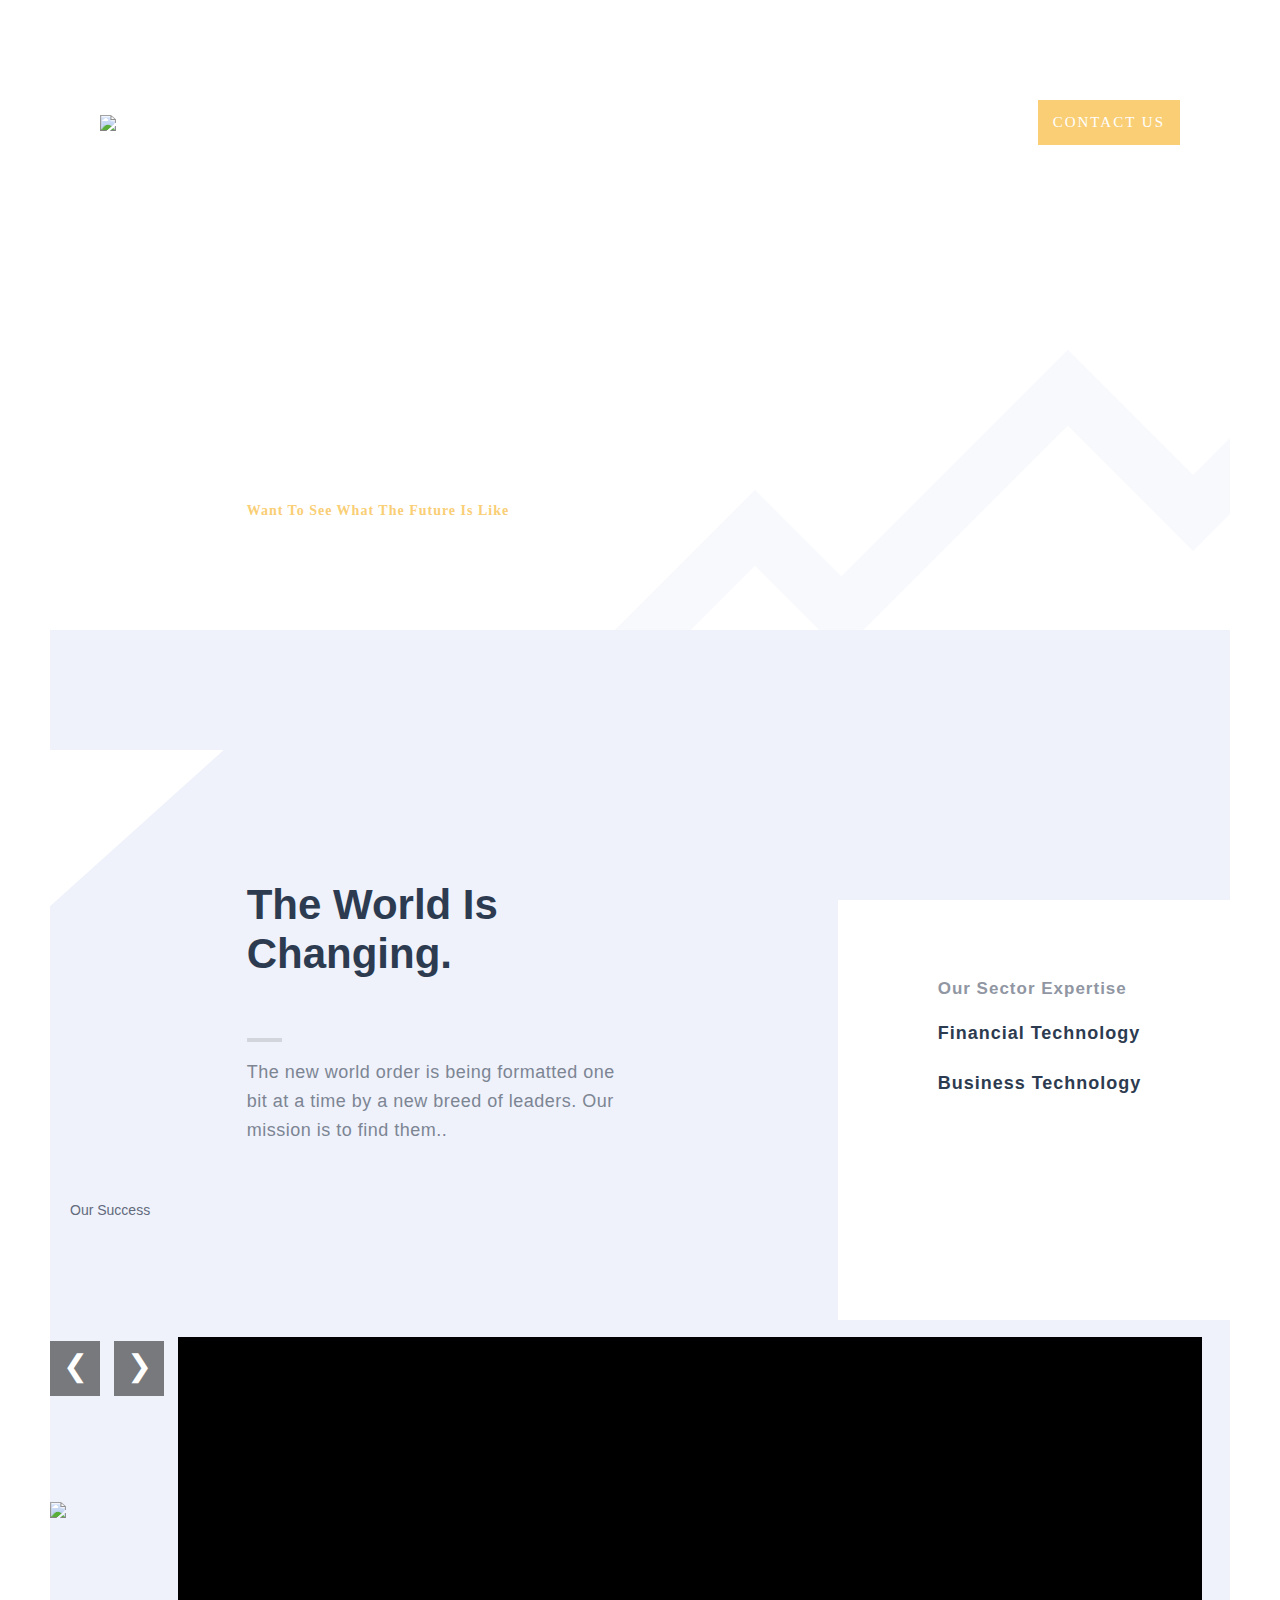
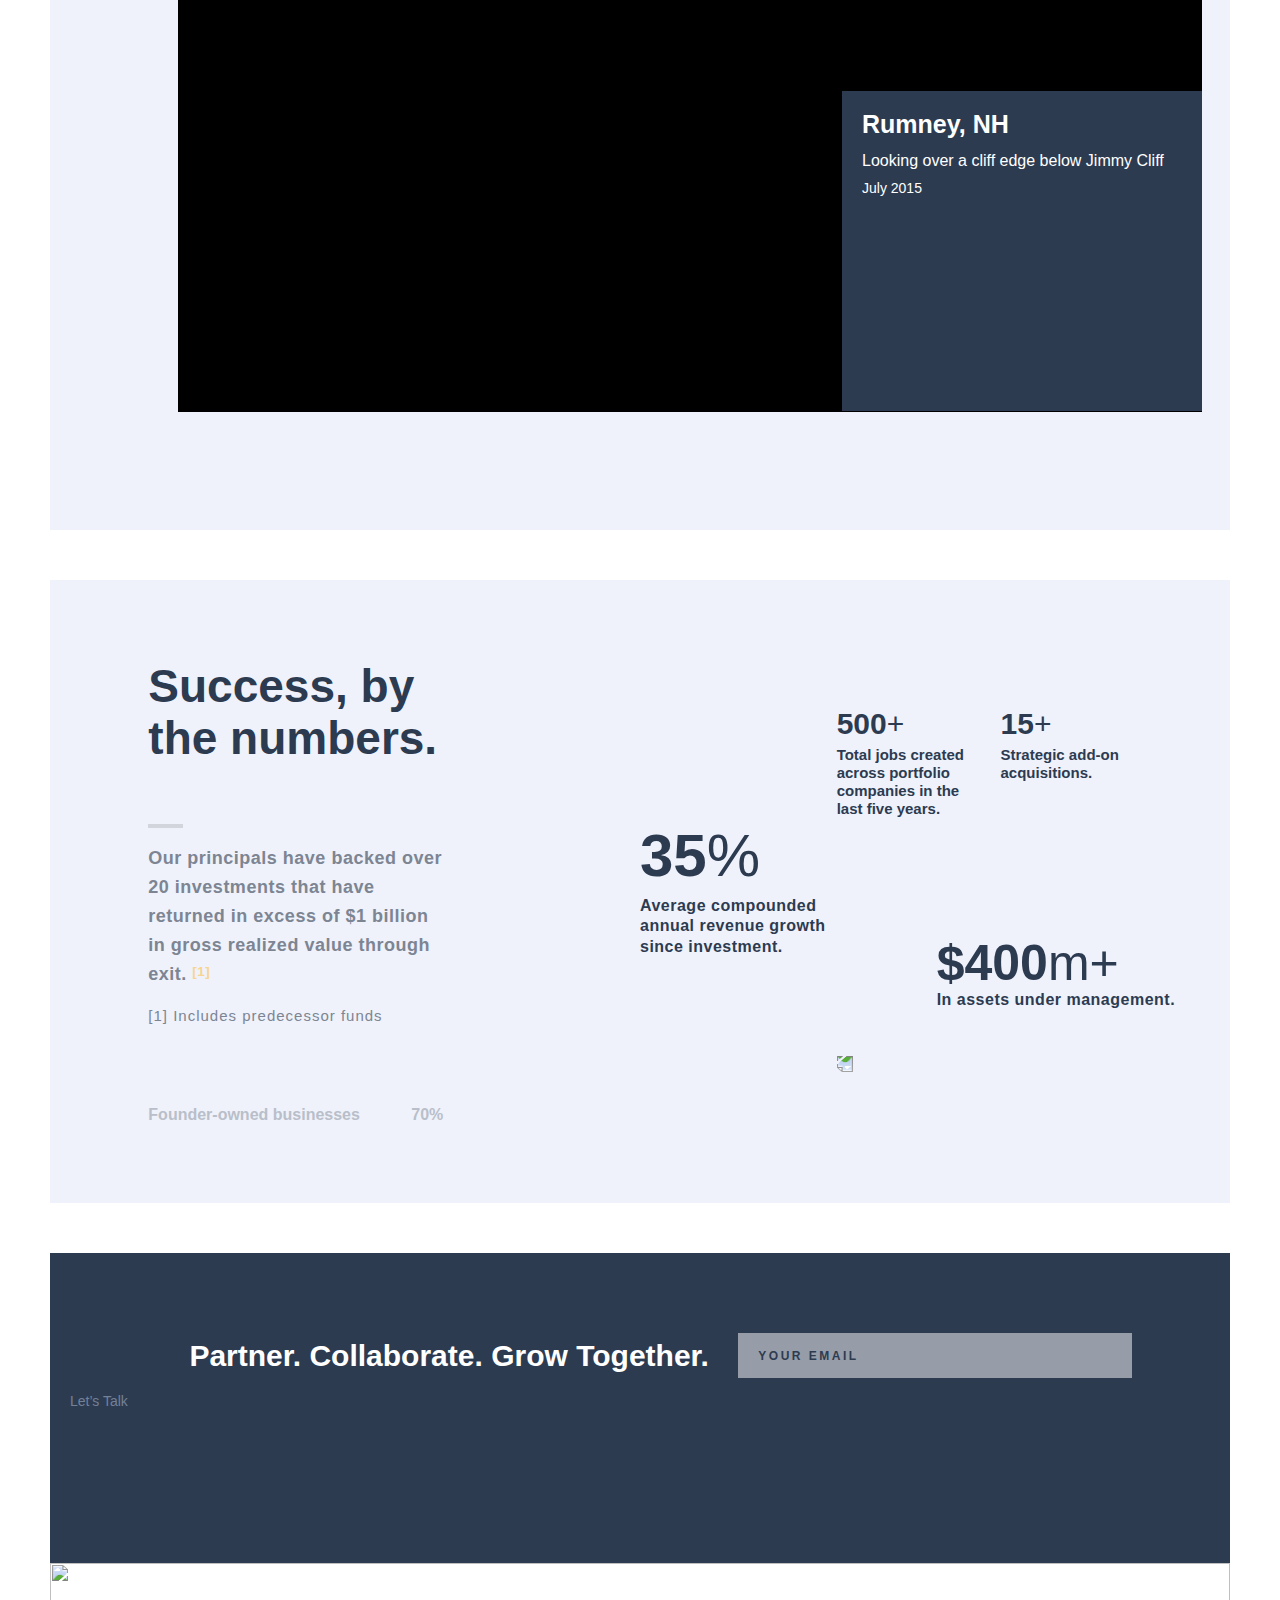
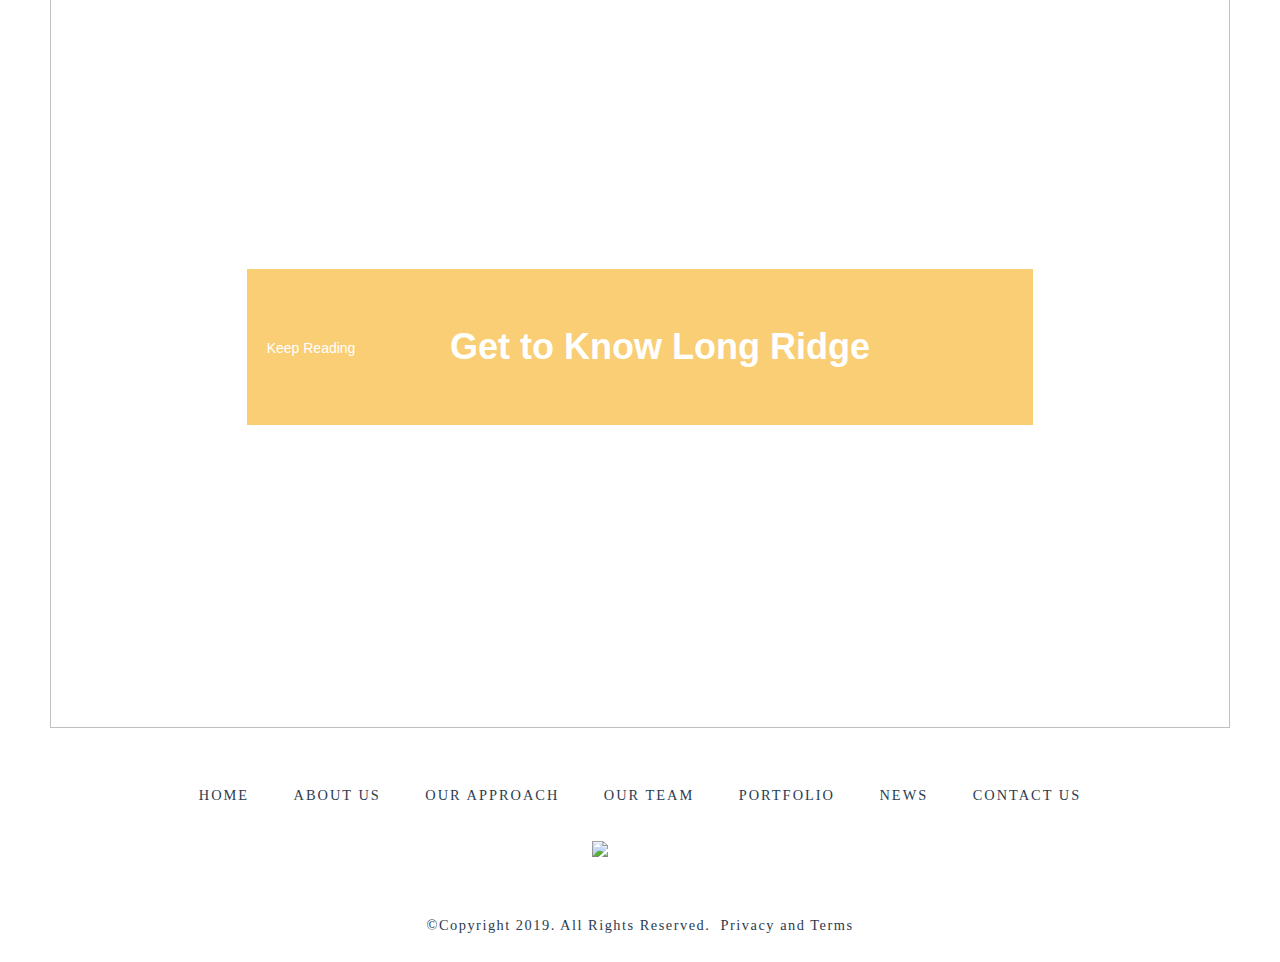
==== Home/index.html @ 341d9939 "initial commit" ====
<!DOCTYPE html>

<html lang="en-US">
   <head>
     
      <!-- <script type="text/javascript" async="" src="linkid.js"></script>
      <script type="text/javascript" async="" src="analytics.js"></script>
      <script async="" src="javascript5.js"></script> -->
     
      <title>Building The New World | GZI Holdingsss</title>
      
            <link rel="stylesheet" href="fonts.css">
      <link rel="stylesheet" href="new 1.css" media="all">
      <script src="https://code.jquery.com/jquery-2.1.4.min.js"></script>
    <script src="vGallery.js"></script>
      <link rel="icon" href="Images/gzi _golden_png _icon.png" type="image/x-icon"/>
      <!-- <script src="javascript4.js"></script>  -->
      </head>
   <body >
     
             <div class="canvas-wrapper">
         <div class="barba-progress" style="width: 0px;"></div>
         <header id="masthead" class="site-header" role="banner">
            <div class="nav-wrapper grid-container full">
               <div class="grid-x align-middle top-nav">
                  <div class="cell shrink">
                        <div class="gzilogo" ><a href="index.html"> <img src="Images/gzi _golden_png _icon.png" ></a></div>
                  </div>
                  <div class="cell auto hide-for-large">
                     <nav class="mobile-navigation" role="navigation">
                        <a data-takeover="nav_takeover" class="mobile-menu-icon no-barba toggle-takeover">
                           <div class="burg">
                            </div>
                        </a>
                     </nav>
                  </div>
                  <div class="cell auto end show-for-large">
                     <nav class="main-navigation navigation right" role="navigation">
                        <ul class="dropdown menu" data-dropdown-menu="" role="menubar" data-e="5mat1e-e">
                           <li id="menu-item-32" class="menu-item menu-item-type-post_type menu-item-object-page menu-item-has-children menu-item-32 is-dropdown-submenu-parent opens-right" role="menuitem" 
                           aria-haspopup="true" aria-label="About Us">
                              <a href="../About_us/About us.html">About Us</a>
                              <ul class="sub-menu submenu is-dropdown-submenu first-sub vertical" data-submenu="" role="menu">
                                 <li id="menu-item-33" class="menu-item menu-item-type-custom menu-item-object-custom menu-item-33 is-submenu-item is-dropdown-submenu-item" role="menuitem">
                                    <a href="../About_us/About us.html#overview">Firm Overview</a></li>
                                 <li id="menu-item-652" class="menu-item menu-item-type-custom menu-item-object-custom menu-item-652 is-submenu-item is-dropdown-submenu-item" role="menuitem">
                                    <a href="../About_us/About us.html#our-culture">Our Culture</a></li>
                              </ul>
                           </li>
                           <li id="menu-item-31" class="menu-item menu-item-type-post_type menu-item-object-page menu-item-has-children menu-item-31 is-dropdown-submenu-parent opens-right" role="menuitem" aria-haspopup="true" aria-label="Our Approach">
                              <a href="../Our Approach/Our approach.html">Our Approach</a>
                              <ul class="sub-menu submenu is-dropdown-submenu first-sub vertical" data-submenu="" role="menu">
                                 <li id="menu-item-34" class="menu-item menu-item-type-custom menu-item-object-custom menu-item-34 is-submenu-item is-dropdown-submenu-item" role="menuitem">
                                    <a href="../Our Approach/Our approach.html#what-we-do">What We Do</a></li>
                                 <li id="menu-item-35" class="menu-item menu-item-type-custom menu-item-object-custom menu-item-35 is-submenu-item is-dropdown-submenu-item" role="menuitem">
                                    <a href="../Our Approach/Our approach.html#our-sectors">Our Sectors</a></li>
                                 <li id="menu-item-36" class="menu-item menu-item-type-custom menu-item-object-custom menu-item-36 is-submenu-item is-dropdown-submenu-item" role="menuitem">
                                    <a href="../Our Approach/Our approach.html#our-investment-focus">Investment Focus</a></li>
                              </ul>
                           </li>
                           <li id="menu-item-30" class="menu-item menu-item-type-post_type menu-item-object-page menu-item-has-children menu-item-30 is-dropdown-submenu-parent opens-right" role="menuitem" aria-haspopup="true" aria-label="Our Team">
                              <a href="../Our Team/our team.html">Our Team</a>
                              <ul class="sub-menu submenu is-dropdown-submenu first-sub vertical" data-submenu="" role="menu">
                                 <li id="menu-item-37" class="menu-item menu-item-type-custom menu-item-object-custom menu-item-37 is-submenu-item is-dropdown-submenu-item" role="menuitem">
                                    <a href="../Our Team/our team.html#investment-team">Investment Team</a></li>
                                 <li id="menu-item-38" class="menu-item menu-item-type-custom menu-item-object-custom menu-item-38 is-submenu-item is-dropdown-submenu-item" role="menuitem">
                                    <a href="../Our Team/our team.html#industry-advisors">Industry Advisors</a></li>
                              </ul>
                           </li>
                           <li id="menu-item-29" class="menu-item menu-item-type-post_type menu-item-object-page menu-item-29" role="menuitem">
                              <a href="../Portfolio/portfolio.html">Portfolio</a></li>
                           <li id="menu-item-28" class="menu-item menu-item-type-post_type menu-item-object-page menu-item-28" role="menuitem">
                              <a href="../News/news.html">News</a></li>
                           <li id="menu-item-41" class="menu-item menu-item-type-post_type menu-item-object-page menu-item-41" role="menuitem">
                              <a href="../Contact_us/Contact us.html">Contact Us</a></li>
                        </ul>
                     </nav>
                  </div>
               </div>
            </div>
         </header>
         <div id="nav_takeover" class="nav-takeover takeover takeover-fade">
            <section class="takeover-content">
               <div class="top-header-container">
                  <div class="cell shrink">
                        <div class="logo"><a href="index.html"> <img src="Images/gzi _golden_png _icon.png" ></a></div>
                  </div>
                  <div class="shrink small-6 hide-for-large">
                     <nav class="mobile-navigation" role="navigation">
                        <a data-takeover="nav_takeover" class="mobile-menu-icon no-barba toggle-takeover">
                           <div class="burg"><span></span></div>
                        </a>
                     </nav>
                  </div>
               </div>
               <div class="grid-container full">
                  <div class="grid-x">
                     <div class="small-12 cell">
                        <ul class="mobile-menu">
                           <li class="menu-item menu-item-type-post_type menu-item-object-page menu-item-has-children menu-item-32" 
                           style="visibility: inherit; opacity: 1; transform: matrix(1, 0, 0, 1, 0, 0);">
                           <a href="../About_us/About us.html">About Us</a></li>
                           <li class="menu-item menu-item-type-post_type menu-item-object-page menu-item-has-children menu-item-31" 
                           style="visibility: inherit; opacity: 1; transform: matrix(1, 0, 0, 1, 0, 0);">
                           <a href="../Our Approach/Our approach.html">Our Approach</a></li>
                           <li class="menu-item menu-item-type-post_type menu-item-object-page menu-item-has-children menu-item-30"
                            style="visibility: inherit; opacity: 1; transform: matrix(1, 0, 0, 1, 0, 0);">
                            <a href="../Our Team/our team.html">Our Team</a></li>
                           <li class="menu-item menu-item-type-post_type menu-item-object-page menu-item-29"
                            style="visibility: inherit; opacity: 1; transform: matrix(1, 0, 0, 1, 0, 0);">
                              <a href="../Portfolio/portfolio.html">Portfolio</a></li>
                           <li class="menu-item menu-item-type-post_type menu-item-object-page menu-item-28" 
                           style="visibility: inherit; opacity: 1; transform: matrix(1, 0, 0, 1, 0, 0);">
                           <a href="../News/news.html">News</a></li>
                           <li class="menu-item menu-item-type-post_type menu-item-object-page menu-item-41" 
                           style="visibility: inherit; opacity: 1; transform: matrix(1, 0, 0, 1, 0, 0);">
                           <a href="../Contact_us/Contact us.html">Contact Us</a></li>
                        </ul>
                     </div>
                  </div>
               </div>
            </section>
         </div>
         <div class="scrolled-nav">
            <div class="nav-wrapper grid-container full">
               <div class="grid-x align-middle top-nav">
                  <div class="cell shrink">
                        <div class="gzi_goldlogo"><a href="index.html"> <img src="Images/gzi _golden_png _icon.png" ></a></div>
                  </div>
                  <div class="cell auto hide-for-large">
                     <nav class="mobile-navigation" role="navigation">
                        <a data-takeover="nav_takeover" class="mobile-menu-icon no-barba toggle-takeover">
                           <div class="burg"><span></span></div>
                        </a>
                     </nav>
                  </div>
                  <div class="cell auto end show-for-large">
                     <nav class="main-navigation navigation right" role="navigation">
                        <ul class="dropdown menu" data-dropdown-menu="" role="menubar" data-e="wc1anz-e">
                           <li class="menu-item menu-item-type-post_type menu-item-object-page menu-item-has-children menu-item-32 is-dropdown-submenu-parent opens-right" role="menuitem"
                            aria-haspopup="true" aria-label="About Us">
                              <a href="../About_us/About us.html">About Us</a>
                              <ul class="sub-menu submenu is-dropdown-submenu first-sub vertical" data-submenu="" role="menu">
                                 <li class="menu-item menu-item-type-custom menu-item-object-custom menu-item-33 is-submenu-item is-dropdown-submenu-item" 
                                 role="menuitem"><a href="../About_us/About us.html#overview">Firm Overview</a></li>
                                 <li class="menu-item menu-item-type-custom menu-item-object-custom menu-item-652 is-submenu-item is-dropdown-submenu-item" 
                                 role="menuitem"><a href="../About_us/About us.html#our-culture">Our Culture</a></li>
                              </ul>
                           </li>
                           <li class="menu-item menu-item-type-post_type menu-item-object-page menu-item-has-children menu-item-31 is-dropdown-submenu-parent opens-right" 
                           role="menuitem" aria-haspopup="true" aria-label="Our Approach">
                              <a href="../Our Approach/Our approach.html">Our Approach</a>
                              <ul class="sub-menu submenu is-dropdown-submenu first-sub vertical" data-submenu="" role="menu">
                                 <li class="menu-item menu-item-type-custom menu-item-object-custom menu-item-34 is-submenu-item is-dropdown-submenu-item" 
                                 role="menuitem"><a href="../Our Approach/Our approach.html#what-we-do">What We Do</a></li>
                                 <li class="menu-item menu-item-type-custom menu-item-object-custom menu-item-35 is-submenu-item is-dropdown-submenu-item" 
                                 role="menuitem"><a href="../Our Approach/Our approach.html#our-sectors">Our Sectors</a></li>
                                 <li class="menu-item menu-item-type-custom menu-item-object-custom menu-item-36 is-submenu-item is-dropdown-submenu-item" 
                                 role="menuitem"><a href="../Our Approach/Our approach.html#our-investment-focus">Investment Focus</a></li>
                              </ul>
                           </li>
                           <li class="menu-item menu-item-type-post_type menu-item-object-page menu-item-has-children menu-item-30 is-dropdown-submenu-parent opens-right" role="menuitem" aria-haspopup="true" aria-label="Our Team">
                              <a href="../Our Team/our team.html">Our Team</a>
                              <ul class="sub-menu submenu is-dropdown-submenu first-sub vertical" data-submenu="" role="menu">
                                 <li class="menu-item menu-item-type-custom menu-item-object-custom menu-item-37 is-submenu-item is-dropdown-submenu-item"
                                  role="menuitem"><a href="../Our Team/our team.html#investment-team">Investment Team</a></li>
                                 <li class="menu-item menu-item-type-custom menu-item-object-custom menu-item-38 is-submenu-item is-dropdown-submenu-item" 
                                 role="menuitem"><a href="../Our Team/our team.html#industry-advisors">Industry Advisors</a></li>
                              </ul>
                           </li>
                           <li class="menu-item menu-item-type-post_type menu-item-object-page menu-item-29"
                            role="menuitem"><a href="../Portfolio/portfolio.html">Portfolio</a></li>
                           <li class="menu-item menu-item-type-post_type menu-item-object-page menu-item-28"
                            role="menuitem"><a href="../News/news.html">News</a></li>
                           <li class="menu-item menu-item-type-post_type menu-item-object-page menu-item-41"
                            role="menuitem"><a href="../Contact_us/Contact us.html">Contact Us</a></li>
                        </ul>
                     </nav>
                  </div>
               </div>
            </div>
         </div>
        
         <div id="barba-wrapper" aria-live="polite">
            <div class="barba-container " id="has-barba">
               <div id="body" data-classes="home page-template page-template-template-home page-template-template-home-php page page-id-2" data-edit-label="" data-edit-href=""></div>
               <div class="wrapper" id="content">
                  <main role="main">
                     <section class="home-aspot loaded">
                        <div class="parallax2 home-bg-image b-lazy b-loaded" ></div>
                         
                        <!-- <div class="fade-mountain-bottom"></div> -->
                        <div id="scene_01_line" class="wow fadeIn" style="visibility: visible; animation-name: fadeIn;">
                           <svg id="lr_line_svg" data-name="lr_line_svg" xmlns="http://www.w3.org/2000/svg"
                            viewBox="0 0 975.44 598.73">
                              <path id="scene_01_line_path" style="fill: none; stroke: rgb(239, 242, 251); stroke-width: 60; stroke-miterlimit: 10; stroke-dasharray: 1299.49px; stroke-dashoffset: 0px;" d="M 28.28 570.45 385.49 213.25 481.99 309.75 735.16 56.57 875.21 196.61 947.16 124.65"></path>
                           </svg>
                        </div>
                        <div class="grid-container full">
                           <div class="container grid-x align-middle">
                              <div class="cell small-12 medium-8 large-6 xxlarge-5 medium-offset-2">
                                 <div class="text-container">
                                    <h1 class="h1" data-transition="fadeInLeft">The Nation State Will Not Survive The 21st Century</h1>
                                    <div class="details" data-transition="fadeInLeft" data-wow-delay="0.15s"></div>
                                    <a href="#" class="link wow fadeInLeft" data-wow-delay="0.35s"
                                     style="visibility: visible; animation-delay: 0.35s; animation-name: fadeInLeft;">
                                     Want To See What The Future Is Like<span>
                                        <i class="fa fa-arrow-right" style="width:20px"></i>
                                       </span></a>
                                 </div>
                              </div>
                           </div>
                        </div>
                     </section>
                     <section class="home-our-success">
                        <div class="grid-container full">
                           <div class="container grid-x">
                              <div class="color-light"></div>
                              <div class="color-dark">
                                 <span class="loaded">
                                 </span>
                              </div>
                              <div class="cell small-12 xmedium-6 xmedium-offset-1 large-6 large-offset-2 text-container">
                                 <div class="title"> The World Is <br>Changing.</div>
                                 <div class="details">
                                    <p>The new world order is being formatted one bit at a time by a new breed of leaders. Our mission is to find them..</p>
                                 </div>
                              </div>
                              <div class="cell small-10 medium-8 xmedium-5 large-4 our-sectors-container">
                                 <div class="sidebar">
                                    <div class="heading-title">Our Sector Expertise</div>

                                    <button class="accordion customHeading">Financial Technology</button>
<div class="panel">
  <p style="margin-left: 4rem">Banking <br>
   Capital Markets<br>
   CFO-suite tools<br>
   Insurance<br>
   Payments<br>
   Real Estate<br>
   Specialty Finance<br>
   Wealth Management</p>
</div>

<button class="accordion customHeading">Business Technology</button>
<div class="panel">
  <p style="margin-left: 4rem">Governance Risk & Compliance <br>
   Data & Analytics<br>
   Enterprise Software<br></p>
</div>

                                   
                                 </div>
                              </div>
                              <div class="section-heading gray">Our Success</div>
                           </div>
                        </div>


                      

                        <!-- <script src="js/jssor.slider.min.js" type="text/javascript"></script>
    <script type="text/javascript">
        jssor_1_slider_init = function() {

            var jssor_1_SlideshowTransitions = [
              {$Duration:1200,x:-0.3,$During:{$Left:[0.3,0.7]},$Easing:{$Left:$Jease$.$InCubic,$Opacity:$Jease$.$Linear},$Opacity:2},
              {$Duration:1200,x:0.3,$SlideOut:true,$Easing:{$Left:$Jease$.$InCubic,$Opacity:$Jease$.$Linear},$Opacity:2}
            ];

            var jssor_1_options = {
              $AutoPlay: 1,
              $SlideshowOptions: {
                $Class: $JssorSlideshowRunner$,
                $Transitions: jssor_1_SlideshowTransitions,
                $TransitionsOrder: 1
              },
              $ArrowNavigatorOptions: {
                $Class: $JssorArrowNavigator$
              },
              
            };

            var jssor_1_slider = new $JssorSlider$("jssor_1", jssor_1_options); -->

            <!-- /*#region responsive code begin*/

            var MAX_WIDTH = 1024;

            function ScaleSlider() {
                var containerElement = jssor_1_slider.$Elmt.parentNode;
                var containerWidth = containerElement.clientWidth;

                if (containerWidth) {

                    var expectedWidth = Math.min(MAX_WIDTH || containerWidth, containerWidth);

                    jssor_1_slider.$ScaleWidth(expectedWidth);
                }
                else {
                    window.setTimeout(ScaleSlider, 30);
                }
            }

            ScaleSlider();

            $Jssor$.$AddEvent(window, "load", ScaleSlider);
            $Jssor$.$AddEvent(window, "resize", ScaleSlider);
            $Jssor$.$AddEvent(window, "orientationchange", ScaleSlider);
            /*#endregion responsive code end*/
        };
    </script>
    <style> -->
        <!-- /* jssor slider loading skin spin css */
        .jssorl-009-spin img {
            animation-name: jssorl-009-spin;
            animation-duration: 1.6s;
            animation-iteration-count: infinite;
            animation-timing-function: linear;
        }

        @keyframes jssorl-009-spin {
            from {
                transform: rotate(0deg);
            }

            to {
                transform: rotate(360deg);
            }
        }


        .jssora061 {display:block;position:absolute;cursor:pointer;}
        .jssora061 .a {fill:none;stroke:#fff;stroke-width:360;stroke-linecap:round;}
        .jssora061:hover {opacity:.8;}
        .jssora061.jssora061dn {opacity:.5;}
        .jssora061.jssora061ds {opacity:.3;pointer-events:none;}
    </style>
    <div id="jssor_1" style="position:relative;margin:0 auto;top:0px;left:0px;width:1024px;height:700px;overflow:hidden;visibility:hidden;"> -->
        <!-- Loading Screen -->
        <!-- <div data-u="loading" class="jssorl-009-spin" style="position:absolute;top:0px;left:0px;width:100%;height:100%;text-align:center;background-color:rgba(0,0,0,0.7);">
            <img style="margin-top:-19px;position:relative;top:50%;width:38px;height:700px;" src="../svg/loading/static-svg/spin.svg" />
        </div>
        <div data-u="slides" style="cursor:default;position:relative;top:0px;left:0px;width:1024px;height:700px;overflow:hidden;">
            <div>
                <img data-u="image" src="Images/Sec3Img1.jpg" />
                <div class="card border-success mb-3 customCard">
                  <div class="card-body text-success">
                    
                    <p class="card-text">Portware was my second opportunity to successfully partner with the Long Ridge team. We were fortunate to have our choice of investors, but Long Ridge’s insight, value-add, and approach to partnership made it an easy decision.</p>
                  </div>
                  <div class="card-footer bg-transparent" >Alfred Eskandar, CEO<br/>Portware</div>
                </div>
            </div>
            
            <div>
                <img data-u="image" src="Images/Sec3Img2.jpg" />
                <div class="card border-success mb-3 customCard" >
                  <div class="card-body text-success">
                   
                    <p class="card-text">Our partnership with Long Ridge has been invaluable. Their counsel and analysis have helped us not only to understand our business better, but also to prioritize and unlock new ideas. With their encouragement and focus on the right opportunities, we are achieving exponential growth.</p>
                  </div>
                  <div class="card-footer bg-transparent ">Marques Torbert, CEO<br/>Ametros</div>
                </div>
            </div>
            <div>
                <img data-u="image" src="Images/Sec3Img3.jpg" />
                <div class="card border-success mb-3 customCard" >
                  <div class="card-body text-success">
                  
                    <p class="card-text">Long Ridge has helped to push our understanding of what’s possible for our business. Across a number of dimensions, they have helped us refine our strategy and focus our efforts. We feel like they are absolutely a core part of our team and are completely aligned with our success</p>
                  </div>
                  <div class="card-footer bg-transparent ">Tyler Moeller, Co-Founder &amp; CEO<br/>Broadway Technology</div>
                </div>
            </div>
            <div>
                <img data-u="image" src="Images/Sec3Img3.jpg" />
                <div class="card border-success mb-3 customCard" >
                  <div class="card-body text-success">
                    
                    <p class="card-text">Portware was my second opportunity to successfully partner with the Long Ridge team. We were fortunate to have our choice of investors, but Long Ridge’s insight, value-add, and approach to partnership made it an easy decision.</p>
                  </div>
                  <div class="card-footer bg-transparent" >Alfred Eskandar, CEO<br/>Portware</div>
                </div>
            </div>
            
           
        </div> -->
        <!-- Thumbnail Navigator -->
         <!-- <div data-u="thumbnavigator" style="position:absolute;bottom:0px;left:0px;width:980px;height:50px;color:#FFF;overflow:hidden;cursor:default;background-color:rgba(0,0,0,.5);">
            <div data-u="slides">
                <div data-u="prototype" style="position:absolute;top:0;left:0;width:980px;height:50px;">
                    <div data-u="thumbnailtemplate" style="position:absolute;top:0;left:0;width:100%;height:100%;font-family:verdana;font-weight:normal;line-height:50px;font-size:16px;padding-left:10px;box-sizing:border-box;"></div>
                </div>
            </div> 
        </div> -->
        <!-- Arrow Navigator -->
        <!-- <div data-u="arrowleft" class="jssora061" style="width:55px;height:55px;top:0px !important;left:25px;">
            <svg viewBox="0 0 16000 16000" style="position:absolute;top:0;left:0;width:100%;height:100%;">
                <path class="a" d="M11949,1919L5964.9,7771.7c-127.9,125.5-127.9,329.1,0,454.9L11949,14079"></path>
            </svg>
        </div>
        <div data-u="arrowright" class="jssora061" style="width:55px;height:55px;top:0px !important;right:25px;">
            <svg viewBox="0 0 16000 16000" style="position:absolute;top:0;left:0;width:100%;height:100%;">
                <path class="a" d="M5869,1919l5984.1,5852.7c127.9,125.5,127.9,329.1,0,454.9L5869,14079"></path>
            </svg>
        </div>
    </div>
    <script type="text/javascript">jssor_1_slider_init();</script> -->
                       
                     </section>

               <div class="baseImage">
                  <div class="bi" style="height: 90vh; padding-top: 15%"><img src="https://raw.githubusercontent.com/NvestDNA/gzi/master/Home/Images/Blue-windows.jpg"/></div>
                     <div class="SliderSection">
                        <div id="gallery"></div>
                        
                        <div id="prev"></div>
                        <div id="next"></div>
                        <div id="text"></div>
                       </div>
                     </div>
                       <script>
                        $(document).ready(function() {
                            var vg = new vGallery({
                                gallery: '#gallery',
                                images: [
                                    'https://github.com/NvestDNA/gzi/blob/master/Home/Images/Sec3Img1.jpg',
                                    'images/Sec3Img2.jpg',
                                    'images/Sec3Img3.jpg',
                                     'images/Sec3Img2.jpg'
                                ],
                                bg_color: '#000',
                                pause: false,
                                delay: 10000,
                                contain: 'parent',
                                thumbnails: {
                                    element: '#thumbnails',
                                    images: [
                                        'images/Sec3Img1.jpg',
                                        'images/Sec3Img1.jpg',
                                        'images/thumbs/centralpark.jpg',
                                        'images/thumbs/browncounty.jpg'
                                    ],
                                    captions: [
                                        'Rumney',
                                        'Red River Gorge',
                                        'Central Park',
                                        'Brown County'
                                    ],
                                    buttons: false,
                                    active_color: '#FFF',
                                },
                                text: {
                                    element: '#text',
                                    items: [
                                        '<div class="text_header">Rumney, NH</div>Looking over a cliff edge below Jimmy Cliff<div class="text_small">July 2015</div>',
                                        '<div class="text_header">Red River Gorge, KY</div>The Madness Cave at the Motherlode<div class="text_small">May 2015</div>',
                                        '<div class="text_header">Central Park, NY</div><div class="text_small">July 2015</div>',
                                        '<div class="text_header">Brown County, IN</div>Hesitation Point<div class="text_small">August 2015</div>'
                                    ],
                                },
                                prev: {
                                    element: '#prev',
                                },
                                next: {
                                    element: '#next',
                                },
                                loading: {
                                    image: 'images/loading_white.gif',
                                },
                            });
                            vg.start();
                        });
                        </script>




                     <section class="success-numbers default-margin">
                        <div class="container grid-x align-middle">
                           <div class="left-content cell small-10 small-offset-1 medium-4 medium-offset-1 xlarge-3 xlarge-offset-1">
                              <div class="title wow fadeInLeft" style="visibility: visible; animation-name: none;">Success, by the numbers.</div>
                              <div class="details wow fadeInLeft" data-wow-delay="0.35s" style="visibility: visible; animation-delay: 0.35s; animation-name: none;">
                                 <p>Our principals have backed over 20 investments that have returned in excess of $1 billion in gross realized value through exit.
                                     <a href="#"><sup>[1]</sup></a></p>
                                 <div id="footnote" class="footnote">[1] Includes predecessor funds</div>
                              </div>
                              <div class="slider-container">
                                 <div class="title">
                                    Founder-owned businesses
                                    <div class="percent">70%</div>
                                 </div>
                                 <!-- <div class="progress">
                                    <div class="progress-bar" role="progressbar" style="width: 75%" aria-valuenow="75" aria-valuemin="0" aria-valuemax="100"></div>
                                  </div> -->
                                 <!-- <div class="bottom-slider wow" style="visibility: visible; animation-name: none;">
                                    <span style="width: 70%"></span></div> -->
                              </div>
                           </div>
                           <div class="mid-content cell small-11 medium-2 medium-offset-1 xlarge-2 xlarge-offset-2">
                              <div class="percent wow fadeInLeft" style="visibility: visible; animation-name: none;">35<span>%</span></div>
                              <div class="details wow fadeInLeft" data-wow-delay="0.35s" style="visibility: visible; animation-delay: 0.35s; animation-name: none;">Average compounded annual revenue growth since investment.</div>
                           </div>
                           <div class="right-content cell small-10 small-offset-1 medium-6 medium-offset-1 large-4 large-offset-0">
                              <div class="grid-x">
                                 <div class="mid-content cell small-12">
                                    <div class="percent wow fadeInLeft animated" style="visibility: visible; animation-name: fadeInLeft;">35<span>%</span></div>
                                    <div class="details wow fadeInLeft animated" data-wow-delay="0.35s" style="visibility: visible; animation-delay: 0.35s; animation-name: fadeInLeft;">Average compounded annual revenue growth since investment.</div>
                                 </div>
                                 <div class="top cell small-12 medium-6 large-5">
                                    <div class="percent wow fadeInLeft" style="visibility: visible; animation-name: none;">500<span>+</span></div>
                                    <div class="details wow fadeInLeft" data-wow-delay="0.35s" style="visibility: visible; animation-delay: 0.35s; animation-name: none;">Total jobs created across portfolio companies in the last five years.</div>
                                 </div>
                                 <div class="top cell small-12 medium-6 large-5">
                                    <div class="percent wow fadeInLeft" style="visibility: visible; animation-name: none;">15<span>+</span></div>
                                    <div class="details wow fadeInLeft" data-wow-delay="0.35s" style="visibility: visible; animation-delay: 0.35s; animation-name: none;">Strategic add-on acquisitions.</div>
                                 </div>
                                 <div class="bottom cell small-12">
                                    <img class="pie-chart wow" data-wow-delay="0.5s" src="Images/pie-chart.svg" 
                                    style="visibility: visible; animation-delay: 0.5s; animation-name: none;">
                                    <div class="percent wow fadeInLeft" style="visibility: visible; animation-name: none;">
                                       $400<span>m+</span></div>
                                    <div class="details wow fadeInLeft" data-wow-delay="0.15s" 
                                    style="visibility: visible; animation-delay: 0.15s; animation-name: none;">
                                    In assets under management.</div>
                                 </div>
                              </div>
                           </div>
                        </div>
                     </section>
                     <section class="email-signup default-margin">
                        <div class="section-heading gray">Let’s Talk</div>
                        <div class="grid-x">
                           <div class="text-container cell small-12 medium-12 large-7 xlarge-7 wow fadeInUp" 
                           style="visibility: visible; animation-name: none;">
                              <div class="text"> Partner. Collaborate. Grow Together.</div>
                           </div>
                           <div class="form-container cell small-10 xsmall-10 medium-7 xmedium-5 large-4">
                              <div class="gf_browser_gecko gform_wrapper email-signup-form_wrapper" id="gform_wrapper_1">
                                 <form method="post"  class="email-signup-form" >
                                    <div class="gform_body">
                                       <ul  class="gform_fields top_label form_sublabel_below description_below">
                                          <li class="gfield gfield_contains_required field_sublabel_below field_description_below hidden_label gfield_visibility_visible">
                                             <label class="gfield_label">Email
                                                <span class="gfield_required">*</span></label>
                                             <div class="ginput_container ginput_container_email"> 
                                                <input name="input_2"  type="text" value="" class="large" placeholder="Your Email"></div>
                                          </li>
                                       </ul>
                                    </div>
                                    <div class="gform_footer top_label"> 
                                       <button class="button gform_button no-barba">
                                          <span>Submit</span></button>                                          
                                           </div>
                                 </form>
                              </div>
                              
                           </div>
                        </div>
                     </section>
                  </main>
               </div>
               <!-- <div class="footer-callout-container news b-lazy b-loaded" src="[data-uri]" style="background-image: url(&quot;https://ds039motjhngk.cloudfront.net/wp-content/themes/longridge/assets/img/home/footer-blue-mountain(1).jpg&quot;);">
                  <div class="grid-x align-middle align-center">
                     <a href="#" class="footer-callout cell small-10 medium-8 wow fadeInLeft animated" style="visibility: visible; animation-name: fadeInLeft;">
                        <div class="section-heading white">Keep Reading</div>
                        Contact Us<span ></span><i class="fas fa-arrow-right"></i></span> 
                     </a>
                  </div>
               </div> -->
               <div id="footer-callout-container">
                     <div style="position: relative"><img src="Images/footer-blue-mountain(1).jpg" 
                        style="width:100%; height:85vh">
                        <div class="grid-x align-middle align-center" style="position: absolute;
                        top: 40%;
                        width: 100%;">
                           <a href="../About_us/About us.html" class=" customFooter small-10 medium-8 wow fadeInLeft" style="visibility:visible; animation-name: none;">
                              <div class="section-heading white">Keep Reading</div>
                             <div style="color:white">Get to Know Long Ridge</div> 
                              
                           </a>
                        </div>
                     </div>
                  </div>
            </div>
         </div>
      
                           </div>
               </div>
            </div>
            <button class="close-button toggle-takeover" type="button"> 
               <span aria-hidden="true"></span> </button>
         </div>
         <footer class="site-footer">
            <div class="main-footer-container grid-container full">
               <div class="grid-x align-center">
                  <div class="cell small-11">
                     <ul class="menu-footer no-bullet">
                        <li  class="menu-item menu-item-type-post_type menu-item-object-page menu-item-home current-menu-item page_item page-item-2 current_page_item menu-item-47">
                           <a href="#">Home</a></li>
                        <li  class="menu-item menu-item-type-post_type menu-item-object-page ">
                           <a href="../About_us/About us.html">About Us</a></li>
                        <li class="menu-item menu-item-type-post_type menu-item-object-page menu-item-548">
                           <a href="../Our Approach/Our approach.html">Our Approach</a></li>
                        <li id="menu-item-46" class="menu-item menu-item-type-post_type menu-item-object-page menu-item-46">
                           <a href="../Our Team/our team.html">Our Team</a></li>
                        <li id="menu-item-45" class="menu-item menu-item-type-post_type menu-item-object-page menu-item-45">
                           <a href="../Portfolio/portfolio.html">Portfolio</a></li>
                        <li id="menu-item-44" class="menu-item menu-item-type-post_type menu-item-object-page menu-item-44">
                           <a href="../News/news.html">News</a></li>
                        <li id="menu-item-43" class="menu-item menu-item-type-post_type menu-item-object-page menu-item-43">
                           <a href="../Contact_us/Contact us.html">Contact Us</a></li>
                     </ul>
                  </div>
                  <div class="cell small-11">
                        <div class="gzi_goldlogo"><a href="index.html"> <img src="Images/gzi _golden_png _icon.png" ></a></div>
                  </div>
                  <div class="cell small-11">
                     <div class="legal">
                        ©Copyright 2019. All Rights Reserved.&nbsp;
                        <div class="second-line"><a href="#">Privacy</a> and <a href="#">Terms</a></div>
                     </div>
                  </div>
               </div>
            </div>
         </footer>
      </div>
      
      <script>
         var acc = document.getElementsByClassName("accordion");
         var i;
         
         for (i = 0; i < acc.length; i++) {
           acc[i].addEventListener("click", function() {
             this.classList.toggle("active");
             var panel = this.nextElementSibling;
             if (panel.style.display === "block") {
               panel.style.display = "none";
             } else {
               panel.style.display = "block";
             }
           });
         }
         </script>


   </body>
</html>
---- Home/fonts.css ----
@charset "UTF-8";
@font-face {
  font-family: 'theme-icons';
  src: url("../fonts/theme-icons/theme-icons.ttf?7zl0i0") format("truetype"), url("../fonts/theme-icons/theme-icons.woff?7zl0i0") format("woff"), url("../fonts/theme-icons/theme-icons.svg?7zl0i0#theme-icons") format("svg");
  font-weight: normal;
  font-style: normal; }

[class^="icon-"], [class*=" icon-"] {
  /* use !important to prevent issues with browser extensions that change fonts */
  font-family: 'theme-icons' !important;
  speak: none;
  font-style: normal;
  font-weight: normal;
  font-variant: normal;
  text-transform: none;
  line-height: 1;
  /* Better Font Rendering =========== */
  -webkit-font-smoothing: antialiased;
  -moz-osx-font-smoothing: grayscale;
  display: inline-block; }

.icon-lrep-logo-wide:before {
  content: ""; }

.icon-search:before {
  content: "";
  color: #f2b31f; }

.icon-lr-logo-stacked:before {
  content: ""; }

.icon-external-link:before {
  content: ""; }

.icon-linkedin:before {
  content: ""; }

.icon-email:before {
  content: ""; }

.icon-phone:before {
  content: ""; }

.icon-block-arrow-outline:before {
  content: "";
  color: #ffb200; }

.icon-block-arrow-solid:before {
  content: "";
  color: #ffb200; }

.icon-dollar-sign:before {
  content: ""; }

.icon-quote:before {
  content: "";
  color: #6d727c; }

.icon-external-url-arrow:before {
  content: "";
  color: #ffb200; }

.icon-line-arrow:before {
  content: "";
  color: #ffb200; }

.icon-m-plus:before {
  content: ""; }

@font-face {
  font-family: 'neue-haas-grotesk-display';
  src: url("../fonts/neue-haas-grotesk-display/neue-haas-grotesk-display-100.woff2") format("woff2"), url("../fonts/neue-haas-grotesk-display/neue-haas-grotesk-display-100.woff") format("woff");
  font-weight: 100;
  font-style: normal; }

@font-face {
  font-family: 'neue-haas-grotesk-display';
  src: url("../fonts/neue-haas-grotesk-display/neue-haas-grotesk-display-200.woff2") format("woff2"), url("../fonts/neue-haas-grotesk-display/neue-haas-grotesk-display-200.woff") format("woff");
  font-weight: 200;
  font-style: normal; }

@font-face {
  font-family: 'neue-haas-grotesk-display';
  src: url("../fonts/neue-haas-grotesk-display/neue-haas-grotesk-display-300.woff2") format("woff2"), url("../fonts/neue-haas-grotesk-display/neue-haas-grotesk-display-300.woff") format("woff");
  font-weight: 300;
  font-style: normal; }

@font-face {
  font-family: 'neue-haas-grotesk-display';
  src: url("../fonts/neue-haas-grotesk-display/neue-haas-grotesk-display-400.woff2") format("woff2"), url("../fonts/neue-haas-grotesk-display/neue-haas-grotesk-display-400.woff") format("woff");
  font-weight: 400;
  font-style: normal; }

@font-face {
  font-family: 'neue-haas-grotesk-display';
  src: url("../fonts/neue-haas-grotesk-display/neue-haas-grotesk-display-500.woff2") format("woff2"), url("../fonts/neue-haas-grotesk-display/neue-haas-grotesk-display-500.woff") format("woff");
  font-weight: 500;
  font-style: normal; }

@font-face {
  font-family: 'neue-haas-grotesk-display';
  src: url("../fonts/neue-haas-grotesk-display/neue-haas-grotesk-display-600.woff2") format("woff2"), url("../fonts/neue-haas-grotesk-display/neue-haas-grotesk-display-600.woff") format("woff");
  font-weight: 600;
  font-style: normal; }

@font-face {
  font-family: 'neue-haas-grotesk-display';
  src: url("../fonts/neue-haas-grotesk-display/neue-haas-grotesk-display-700.woff2") format("woff2"), url("../fonts/neue-haas-grotesk-display/neue-haas-grotesk-display-700.woff") format("woff");
  font-weight: 700;
  font-style: normal; }

@font-face {
  font-family: 'neue-haas-grotesk-display';
  src: url("../fonts/neue-haas-grotesk-display/neue-haas-grotesk-display-900.woff2") format("woff2"), url("../fonts/neue-haas-grotesk-display/neue-haas-grotesk-display-900.woff") format("woff");
  font-weight: 900;
  font-style: normal; }

@font-face {
  font-family: 'futura-pt';
  src: url("../fonts/futura-pt/futura-pt-300.woff2") format("woff2"), url("../fonts/futura-pt/futura-pt-300.woff") format("woff");
  font-weight: 300;
  font-style: normal; }

@font-face {
  font-family: 'futura-pt';
  src: url("../fonts/futura-pt/futura-pt-400.woff2") format("woff2"), url("../fonts/futura-pt/futura-pt-400.woff") format("woff");
  font-weight: 400;
  font-style: normal; }

@font-face {
  font-family: 'futura-pt';
  src: url("../fonts/futura-pt/futura-pt-500.woff2") format("woff2"), url("../fonts/futura-pt/futura-pt-500.woff") format("woff");
  font-weight: 500;
  font-style: normal; }

@font-face {
  font-family: 'futura-pt';
  src: url("../fonts/futura-pt/futura-pt-600.woff2") format("woff2"), url("../fonts/futura-pt/futura-pt-600.woff") format("woff");
  font-weight: 600;
  font-style: normal; }

@font-face {
  font-family: 'futura-pt';
  src: url("../fonts/futura-pt/futura-pt-700.woff2") format("woff2"), url("../fonts/futura-pt/futura-pt-700.woff") format("woff");
  font-weight: 700;
  font-style: normal; }

@font-face {
  font-family: 'futura-pt';
  src: url("../fonts/futura-pt/futura-pt-800.woff2") format("woff2"), url("../fonts/futura-pt/futura-pt-800.woff") format("woff");
  font-weight: 800;
  font-style: normal; }
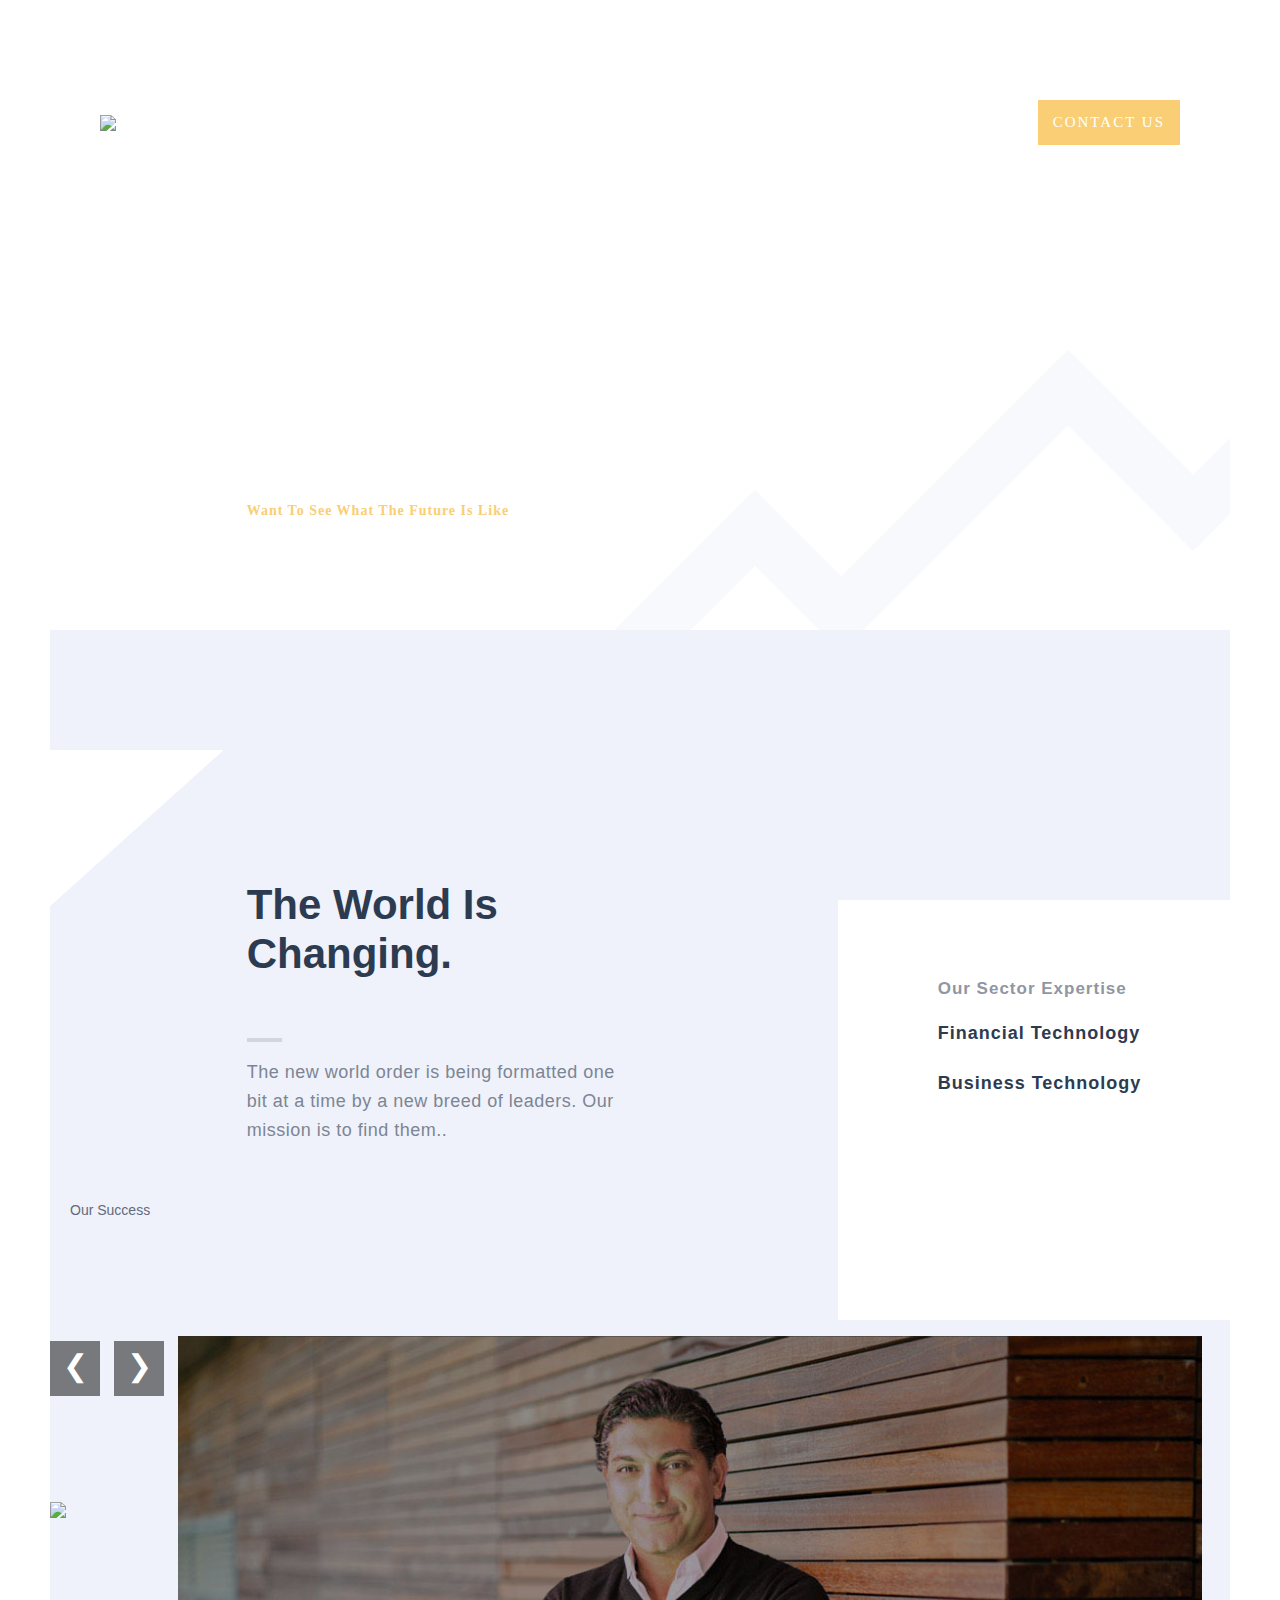
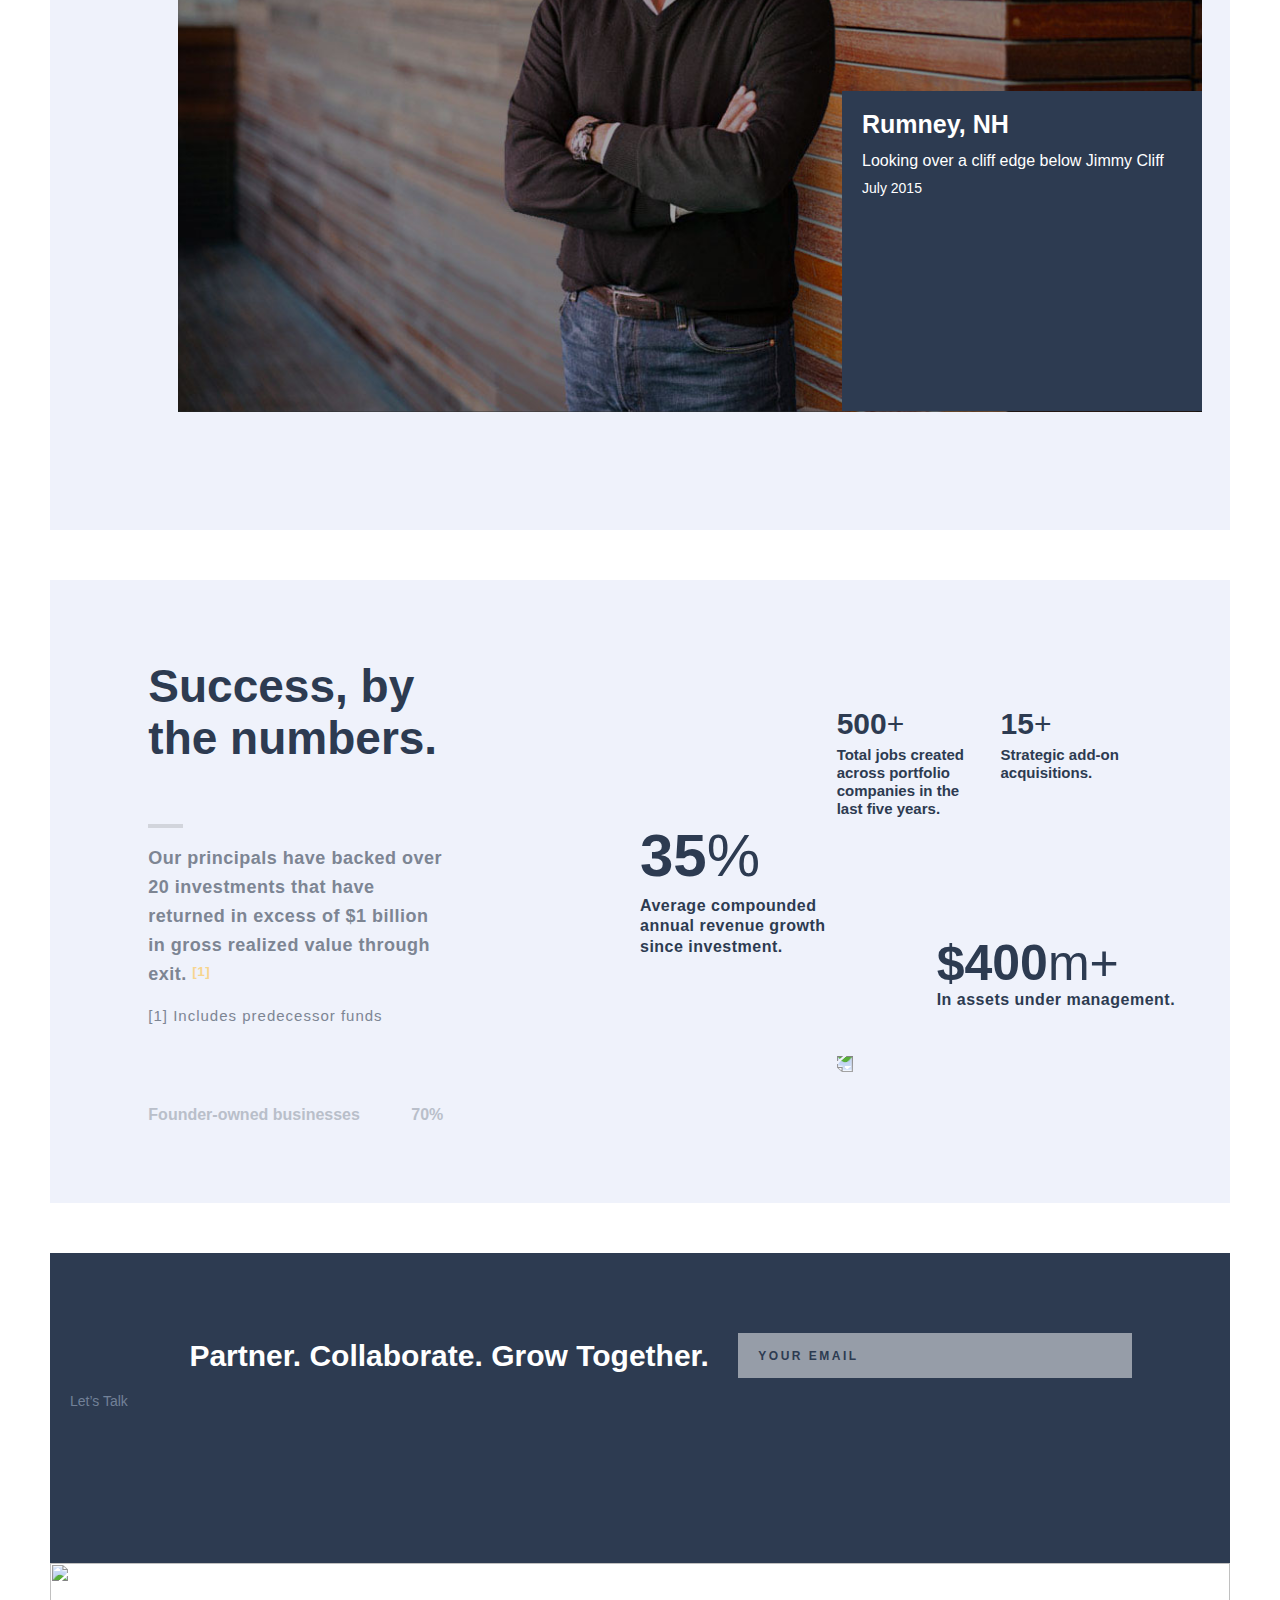
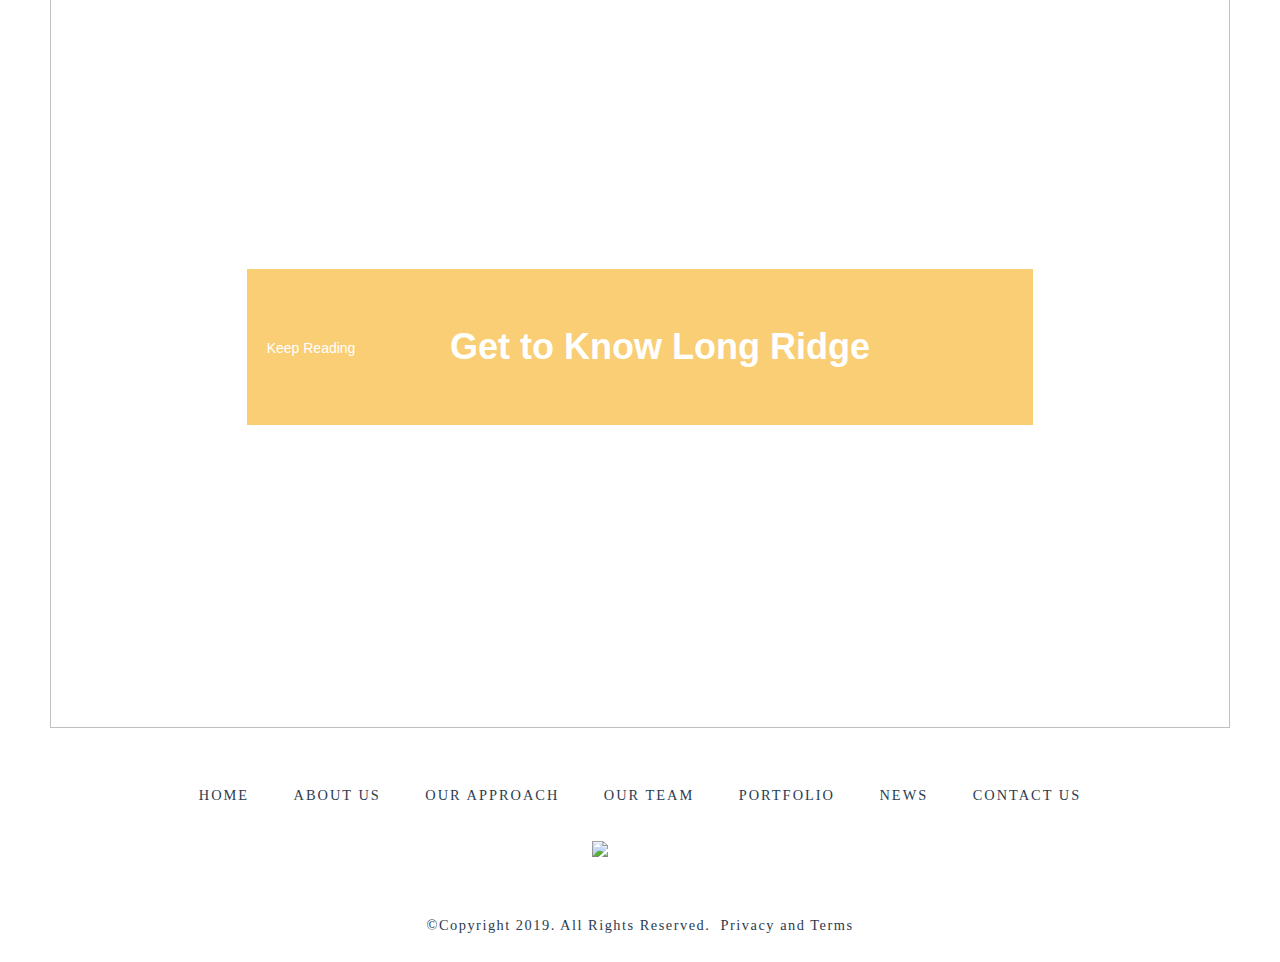
==== commit 6c89f7e7: "second commit" ====
--- a/Home/index.html
+++ b/Home/index.html
@@ -425,7 +425,7 @@
                             var vg = new vGallery({
                                 gallery: '#gallery',
                                 images: [
-                                    'https://github.com/NvestDNA/gzi/blob/master/Home/Images/Sec3Img1.jpg',
+                                    'images/Sec3Img1.jpg',
                                     'images/Sec3Img2.jpg',
                                     'images/Sec3Img3.jpg',
                                      'images/Sec3Img2.jpg'
